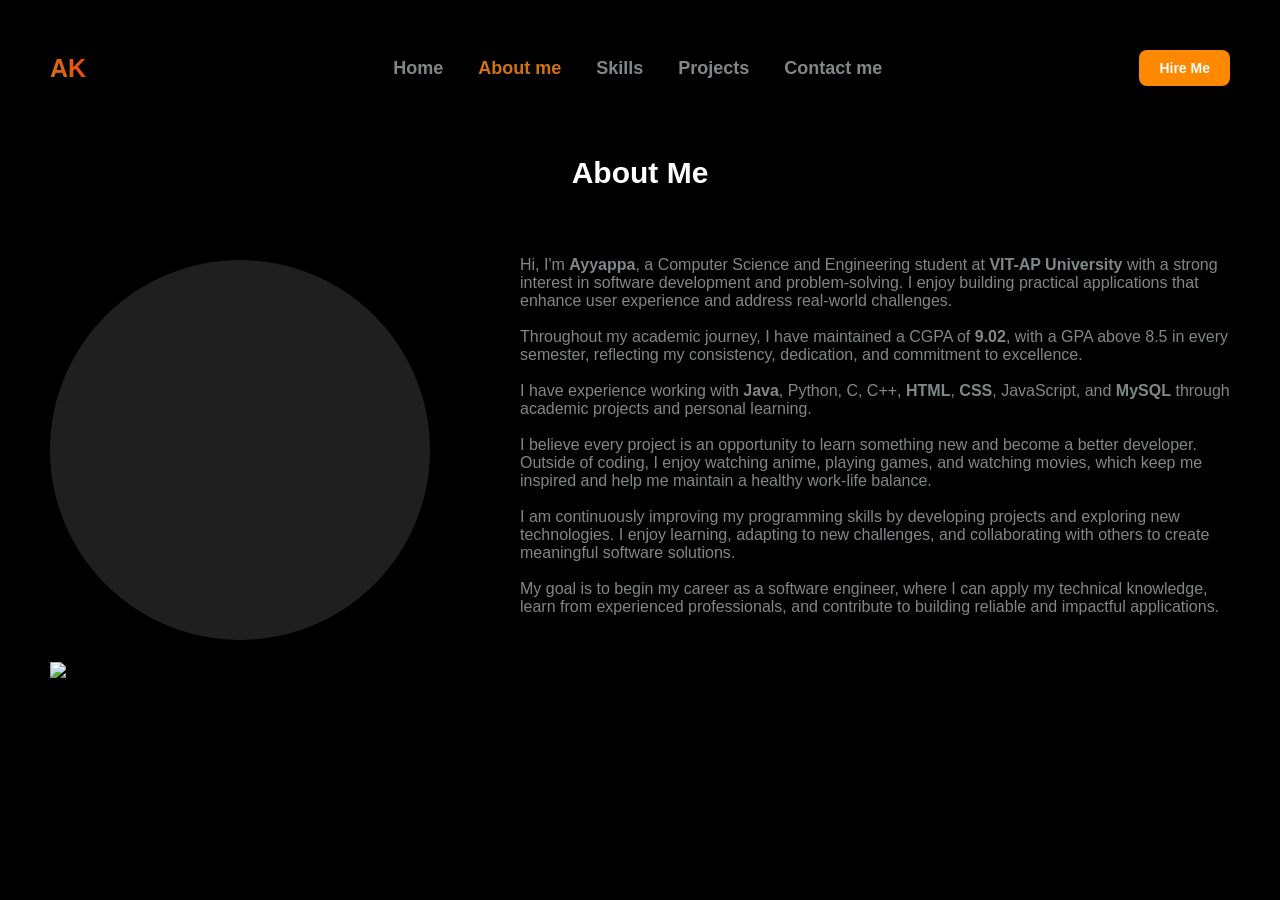
==== html/About.html @ 5eb05ee4 "Initial portfolio commit" ====
<!DOCTYPE html>
<html lang="en">
<head>
    <meta charset="UTF-8">
    <meta name="viewport" content="width=device-width, initial-scale=1.0">
    <title>Portfolio</title>
    <link rel="stylesheet" href="../css/About.css">
</head>
<body>
    <header>
    <div class="logo">AK</div>
     <nav>
        <ul class="nav_links">
            <li><a href="Home.html">Home</a></li>
            <li><a href="About.html" class="active">About me</a></li>
            <li><a href="Skills.html">Skills</a></li>
            <li><a href="Projects.html">Projects</a></li>
            <li><a href="Contact.html">Contact me</a></li>
        </ul>
    </nav>
    <button class="hire_me" onlick="">Hire Me</button>
   </header>
   <div class="title">About Me</div>
   <section class="about_me">
        <section class="about_me_img">
            <div class="profile_wrap">
                <div class="profile_backdrop"></div>
                <img class="profile_img" src="your-photo.jpg" alt="Ayyappa Komala">
            </div>
        </section>
        <section class="about_me_info">
            <p>Hi, I'm <b>Ayyappa</b>, a Computer Science and Engineering student at <b>VIT-AP University</b> with a strong interest in software development and problem-solving. I enjoy building practical applications that enhance user experience and address real-world challenges.<br>
            <br>Throughout my academic journey, I have maintained a CGPA of <b>9.02</b>, with a GPA above 8.5 in every semester, reflecting my consistency, dedication, and commitment to excellence.<br>
            <br>I have experience working with <b>Java</b>, Python, C, C++, <b>HTML</b>,<b> CSS</b>, JavaScript, and <b>MySQL</b> through academic projects and personal learning.<br>
            <br>I believe every project is an opportunity to learn something new and become a better developer. Outside of coding, I enjoy watching anime, playing games, and watching movies, which keep me inspired and help me maintain a healthy work-life balance.<br>
            <br>I am continuously improving my programming skills by developing projects and exploring new technologies. I enjoy learning, adapting to new challenges, and collaborating with others to create meaningful software solutions.<br>
            <br>My goal is to begin my career as a software engineer, where I can apply my technical knowledge, learn from experienced professionals, and contribute to building reliable and impactful applications.
        </p>        
        </section>
   </section>
</body>
</html>
---- css/About.css ----
body{
    margin:50px 50px 50px 50px;
    background-color:#000000;
    font-family:sans-serif;
}
.logo{
    font-family:Verdana, Geneva, Tahoma, sans-serif;
    font-weight:bolder;
    font-size: 25px;
    background:linear-gradient(66deg, #d07413,#f4430d );
    background-clip:text;
    -webkit-background-clip: text;
    -webkit-text-fill-color: transparent;
    margin-right:50px;
}
header{
    display: flex;
    justify-content: space-between;
    align-items: center;

}
.nav_links{
    font-weight:bold;
    list-style:none;
    display:flex;
    font-size:18px;
    gap:35px;
    align-items:center;
    margin:0;
    padding:0;
}
.nav_links a{
    text-decoration:none;
    color:#808787;
}
.nav_links a:hover{
    color:#d07413;
}
.nav_links a.active{
    color:#d07413;
}
.hire_me{
    font-size:14px;
    font-weight:bold;
    border:none;
    padding:10px 20px;
    background-color: #ff8801;
    color:white;
    border-radius: 8px;
    cursor:pointer;
}
.title{
    color:white;
    margin-top: 70px;
    font-size: 30px;
    text-align:center;
    font-weight:600;
}
.about_me{
    display:flex;
}
.profile_wrap{
    position:relative;
    height: 420px;
    width: 420px;
}
.profile_backdrop{
    position: relative;
    top:0;
    right:0;
    width: 380px;
    height:380px;
    border-radius:50%;
    background:#1f1f1f;
    margin-top:70px;
}
.profile_img{
    position: absolute;
    bottom:0;
    left:0;
    height: auto;
    width: 340px;
    z-index: 1;
}
.about_me_info{
    color:#808787;
    margin-top:50px;
    margin-left:50px;
}
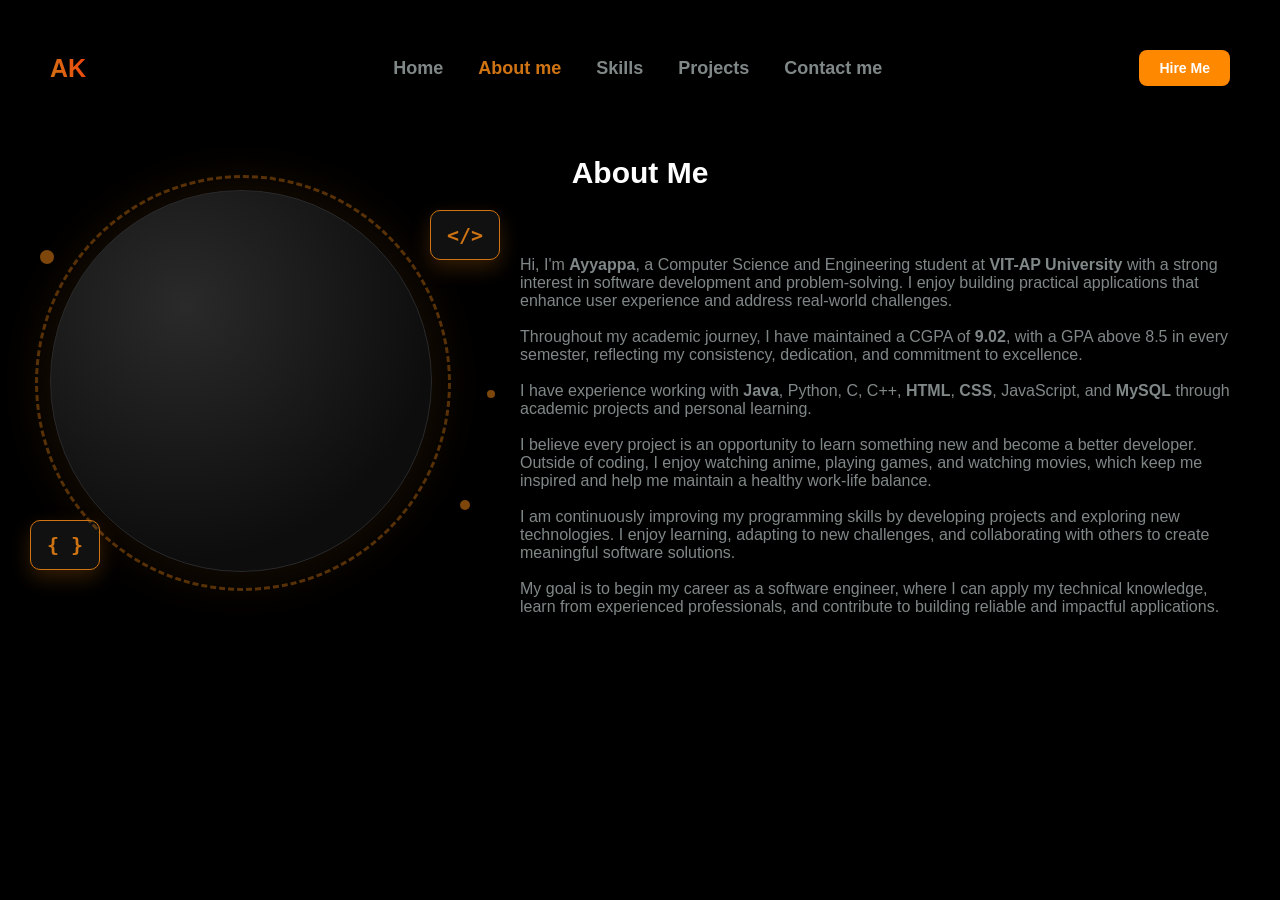
==== commit 426968e8: "final commit" ====
--- a/html/About.html
+++ b/html/About.html
@@ -18,14 +18,19 @@
             <li><a href="Contact.html">Contact me</a></li>
         </ul>
     </nav>
-    <button class="hire_me" onlick="">Hire Me</button>
+    <button class="hire_me" onclick="window.location.href='Contact.html'">Hire Me</button>
    </header>
    <div class="title">About Me</div>
    <section class="about_me">
         <section class="about_me_img">
             <div class="profile_wrap">
                 <div class="profile_backdrop"></div>
-                <img class="profile_img" src="your-photo.jpg" alt="Ayyappa Komala">
+                <div class="floating_badge badge_1">&lt;/&gt;</div>
+                <div class="floating_badge badge_2">{ }</div>
+                <div class="floating_dot dot_1"></div>
+                <div class="floating_dot dot_2"></div>
+                <div class="floating_dot dot_3"></div>
+                <div class="glow_ring"></div>
             </div>
         </section>
         <section class="about_me_info">
--- a/css/About.css
+++ b/css/About.css
@@ -49,6 +49,11 @@
     border-radius: 8px;
     cursor:pointer;
 }
+.hire_me:hover{
+    transform: translateY(-2px);
+    border-color:#808787;
+    box-shadow: 0 10px 25px rgba(114, 109, 103, 0.25);
+}
 .title{
     color:white;
     margin-top: 70px;
@@ -59,20 +64,100 @@
 .about_me{
     display:flex;
 }
+.about_me_img{
+    margin-top:0px;
+}
+
 .profile_wrap{
     position:relative;
-    height: 420px;
-    width: 420px;
+    height:420px;
+    width:420px;
 }
+
 .profile_backdrop{
-    position: relative;
-    top:0;
-    right:0;
-    width: 380px;
+    position:relative;
+    width:380px;
     height:380px;
     border-radius:50%;
-    background:#1f1f1f;
-    margin-top:70px;
+    background:radial-gradient(circle at 35% 30%, #2a2a2a, #0d0d0d 70%);
+    border:1px solid #2a2a2a;
+    box-shadow: 0 0 60px rgba(208,116,19,0.15);
+}
+
+.glow_ring{
+    position:absolute;
+    top:-15px;
+    left:-15px;
+    width:410px;
+    height:410px;
+    border-radius:50%;
+    border:3px dashed #d07413;
+    opacity:0.4;
+    animation: spin 20s linear infinite;
+}
+
+@keyframes spin{
+    from{ transform:rotate(0deg); }
+    to{ transform:rotate(360deg); }
+}
+
+.floating_badge{
+    position:absolute;
+    background:#111111;
+    border:1px solid #d07413;
+    color:#d07413;
+    font-family:monospace;
+    font-weight:bold;
+    font-size:20px;
+    padding:12px 16px;
+    border-radius:10px;
+    box-shadow: 0 8px 20px rgba(208,116,19,0.25);
+    animation: float 4s ease-in-out infinite;
+}
+
+.badge_1{
+    top:20px;
+    right:-30px;
+    animation-delay:0s;
+}
+
+.badge_2{
+    bottom:40px;
+    left:-20px;
+    animation-delay:1.5s;
+}
+
+@keyframes float{
+    0%, 100%{ transform:translateY(0px); }
+    50%{ transform:translateY(-15px); }
+}
+
+.floating_dot{
+    position:absolute;
+    border-radius:50%;
+    background:#d07413;
+    opacity:0.6;
+}
+
+.dot_1{
+    width:14px;
+    height:14px;
+    top:60px;
+    left:-10px;
+}
+
+.dot_2{
+    width:10px;
+    height:10px;
+    bottom:100px;
+    right:0px;
+}
+
+.dot_3{
+    width:8px;
+    height:8px;
+    top:200px;
+    right:-25px;
 }
 .profile_img{
     position: absolute;
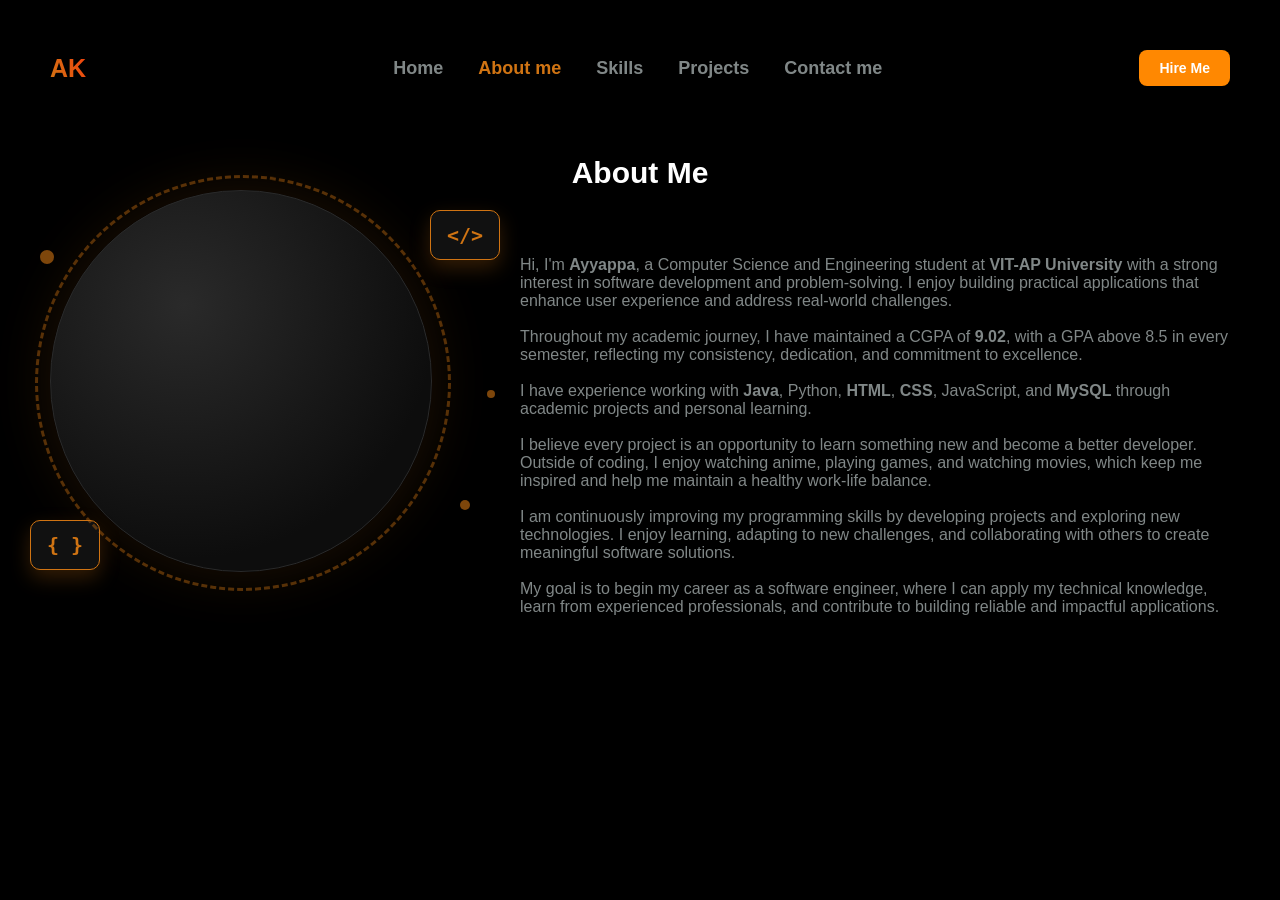
==== commit fc7b764d: "Updated About Page" ====
--- a/html/About.html
+++ b/html/About.html
@@ -36,7 +36,7 @@
         <section class="about_me_info">
             <p>Hi, I'm <b>Ayyappa</b>, a Computer Science and Engineering student at <b>VIT-AP University</b> with a strong interest in software development and problem-solving. I enjoy building practical applications that enhance user experience and address real-world challenges.<br>
             <br>Throughout my academic journey, I have maintained a CGPA of <b>9.02</b>, with a GPA above 8.5 in every semester, reflecting my consistency, dedication, and commitment to excellence.<br>
-            <br>I have experience working with <b>Java</b>, Python, C, C++, <b>HTML</b>,<b> CSS</b>, JavaScript, and <b>MySQL</b> through academic projects and personal learning.<br>
+            <br>I have experience working with <b>Java</b>, Python, <b>HTML</b>,<b> CSS</b>, JavaScript, and <b>MySQL</b> through academic projects and personal learning.<br>
             <br>I believe every project is an opportunity to learn something new and become a better developer. Outside of coding, I enjoy watching anime, playing games, and watching movies, which keep me inspired and help me maintain a healthy work-life balance.<br>
             <br>I am continuously improving my programming skills by developing projects and exploring new technologies. I enjoy learning, adapting to new challenges, and collaborating with others to create meaningful software solutions.<br>
             <br>My goal is to begin my career as a software engineer, where I can apply my technical knowledge, learn from experienced professionals, and contribute to building reliable and impactful applications.
